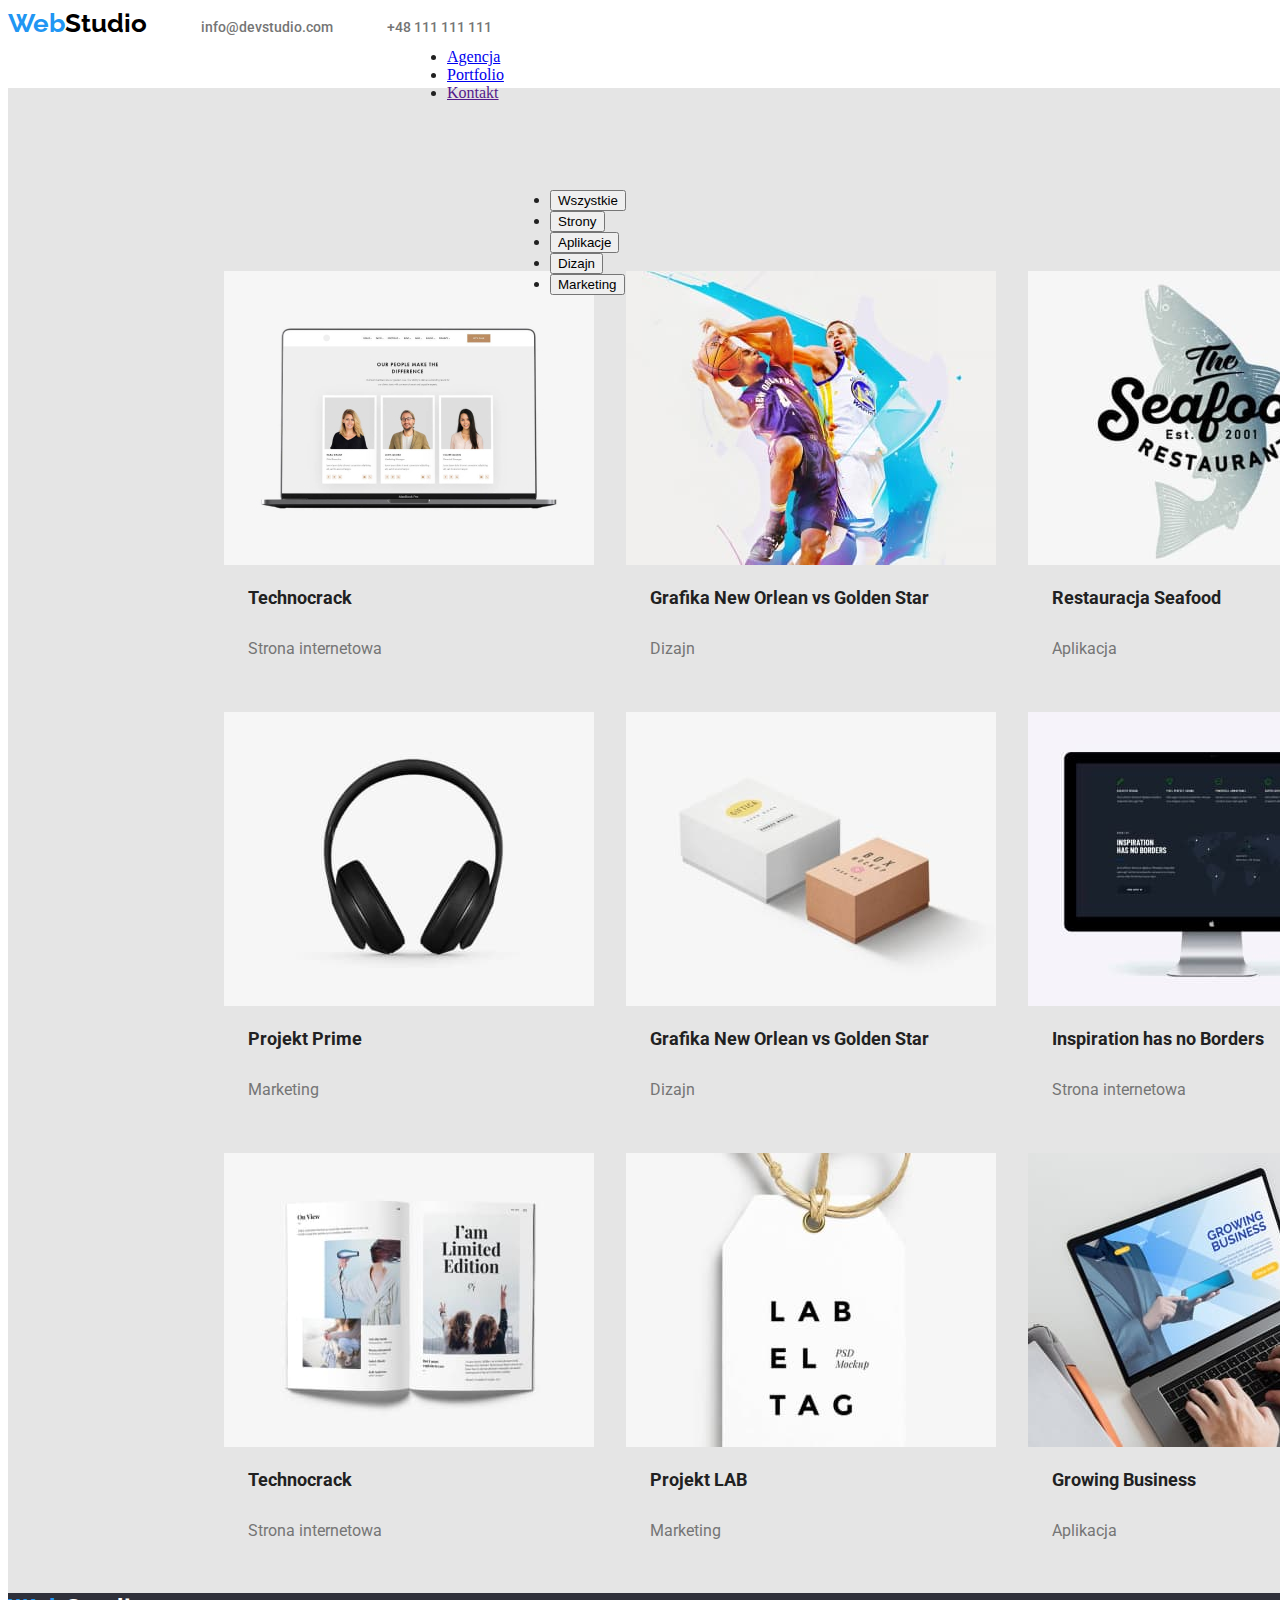
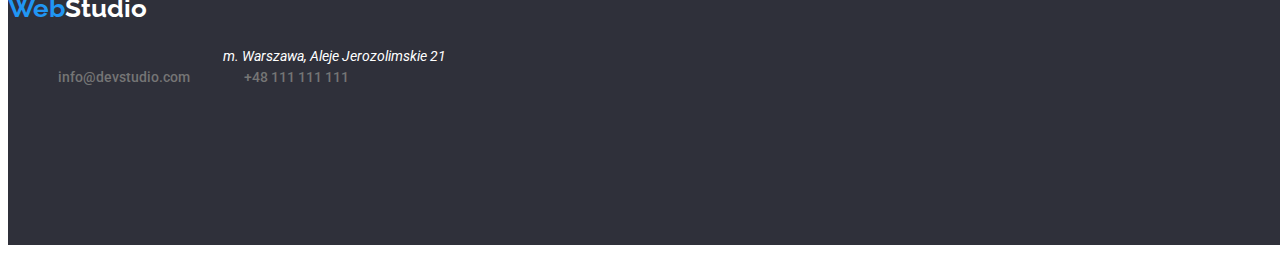
==== portfolio.html @ f60dfeba "copy files from #1, create portfolio and style" ====
<!DOCTYPE html>
<html lang="pl">
  <head>
    <link rel="stylesheet" href="css/style.css" />
    <link
      rel="stylesheet"
      href="https://fonts.googleapis.com/css?family=Raleway|Roboto"
    />
    <meta charset="UTF-8" />
    <meta http-equiv="X-UA-Compatible" content="IE=edge" />
    <meta name="viewport" content="width=device-width, initial-scale=1.0" />
    <title>Portfolio</title>
  </head>
  <body>
    <header>
      <a href="" class="logo">Web<span class="black">Studio</span></a>
      <nav>
        <ul>
          <li><a href="index.html" class="nav-link">Agencja</a></li>
          <li><a href="portfolio.html" class="nav-link">Portfolio</a></li>
          <li><a href="" class="nav-link">Kontakt</a></li>
        </ul>
      </nav>
      <a href="mailto:info@devstudio.com" class="contact-link"
        >info@devstudio.com</a
      >
      <a href="tel:+48111111111" class="contact-link">+48 111 111 111</a>
    </header>
    <main>
      <main>
        <ul class="portfolio-list">
          <li>
            <button type="button">Wszystkie</button>
          </li>
          <li>
            <button type="button">Strony</button>
          </li>
          <li>
            <button type="button">Aplikacje</button>
          </li>
          <li>
            <button type="button">Dizajn</button>
          </li>
          <li>
            <button type="button">Marketing</button>
          </li>
        </ul>
        <table class="portfolio-table">
          <tr>
            <td>
              <img src="images/technocrack.jpg" alt="technocrack" /><br />
              <h3 class="project-header">Technocrack</h3>
              <h3 class="project-type">Strona internetowa</h3>
            </td>
            <td>
              <img src="images/goldenstar.jpg" alt="goldenstar" /><br />
              <h3 class="project-header">Grafika New Orlean vs Golden Star</h3>
              <h3 class="project-type">Dizajn</h3>
            </td>
            <td>
              <img src="images/seafood.jpg" alt="seafood" /><br />
              <h3 class="project-header">Restauracja Seafood</h3>
              <h3 class="project-type">Aplikacja</h3>
            </td>
          </tr>
          <tr>
            <td>
              <img src="images/projektpri.jpg" alt="projectprime" /><br />
              <h3 class="project-header">Projekt Prime</h3>
              <h3 class="project-type">Marketing</h3>
            </td>
            <td>
              <img src="images/projectbox.jpg" alt="projectboxes" /><br />
              <h3 class="project-header">Grafika New Orlean vs Golden Star</h3>
              <h3 class="project-type">Dizajn</h3>
            </td>
            <td>
              <img src="images/inspiration.jpg" alt="inspiration" /><br />
              <h3 class="project-header">Inspiration has no Borders</h3>
              <h3 class="project-type">Strona internetowa</h3>
            </td>
          </tr>
          <tr>
            <td>
              <img src="images/magazyn.jpg" alt="magazyn" /><br />
              <h3 class="project-header">Technocrack</h3>
              <h3 class="project-type">Strona internetowa</h3>
            </td>
            <td>
              <img src="images/projektla.jpg" alt="projectlab" /><br />
              <h3 class="project-header">Projekt LAB</h3>
              <h3 class="project-type">Marketing</h3>
            </td>
            <td>
              <img src="images/growing.jpg" alt="growingbuisness" /><br />
              <h3 class="project-header">Growing Business</h3>
              <h3 class="project-type">Aplikacja</h3>
            </td>
          </tr>
        </table>
      </main>
    </main>
    <footer>
      <a href="" class="logo">Web<span class="white">Studio</span></a>
      <address>m. Warszawa, Aleje Jerozolimskie 21</address>
      <a href="mailto:info@devstudio.com" class="contact-link"
        >info@devstudio.com</a
      >
      <a href="tel:+48111111111" class="contact-link">+48 111 111 111</a>
    </footer>
  </body>
</html>
---- css/style.css ----
body {
  color: #212121;
}
header {
  width: 1600px;
  height: 80px;
}
.logo-box-top {
  position: absolute;
  width: 145px;
  height: 31px;
  left: 215px;
  top: 24px;
}
.logo {
  text-decoration: none;
  font-family: "Raleway";
  color: #2196f3;
  font-weight: 700;
  font-size: 26px;
  line-height: 119%;
}
.black {
  color: #000;
}
nav {
  position: absolute;
  left: 407px;
  top: 32px;
}
.nav-list,
.nav-list-item {
  display: inline;
}
.nav-button {
  text-decoration: none;
  font-family: "Roboto";
  font-weight: 500;
  font-size: 14px;
  line-height: 114%;
  color: #212121;
  margin-left: 46px;
}
.nav-button:focus {
  text-decoration: none;
  font-family: "Roboto";
  font-weight: 500;
  font-size: 14px;
  line-height: 114%;
  color: #2196f3;
  margin-left: 46px;
}
.nav-button:hover {
  text-decoration: none;
  font-family: "Roboto";
  font-weight: 500;
  font-size: 14px;
  line-height: 114%;
  color: #2196f3;
  margin-left: 46px;
}
.nav-contact {
  position: absolute;
  left: 1028px;
  top: 32px;
}
.contact-link {
  width: 231px;
  height: 21px;
  text-decoration: none;
  font-family: "Roboto";
  color: #757575;
  font-weight: 500;
  font-size: 14px;
  line-height: 114%;
  padding-left: 50px;
}
.contact-link:focus {
  width: 231px;
  height: 21px;
  text-decoration: none;
  font-family: "Roboto";
  font-weight: 500;
  font-size: 14px;
  line-height: 114%;
  padding-left: 50px;
  color: #2196f3;
}
.contact-link:hover {
  width: 231px;
  height: 21px;
  text-decoration: none;
  font-family: "Roboto";
  font-weight: 500;
  font-size: 14px;
  line-height: 114%;
  padding-left: 50px;
  color: #2196f3;
}
footer {
  width: 1600px;
  height: 252px;
  background-color: #2f303a;
}
.logo-box-bottom {
  width: 145px;
  height: 31px;
  padding-top: 60px;
  margin-left: 215px;
}
.white {
  color: #fff;
}
address {
  font-family: "Roboto";
  font-size: 14px;
  line-height: 24px;
  color: #fff;
  padding-top: 20px;
  padding-left: 215px;
}
.contact-list-footer {
  list-style-type: none;
  padding-left: 215px;
  margin: 0px;
}
.contact-list-item {
  padding-top: 9px;
}
.contact-link-bottom {
  text-decoration: none;
  font-family: "Roboto";
  color: rgba(255, 255, 255, 0.6);
  font-size: 14px;
  line-height: 171%;
}
.contact-link-bottom:focus {
  text-decoration: none;
  font-family: "Roboto";
  color: #2196f3;
  font-size: 14px;
  line-height: 171%;
}
.contact-link-bottom:hover {
  text-decoration: none;
  font-family: "Roboto";
  color: #2196f3;
  font-size: 14px;
  line-height: 171%;
}
main {
  width: 1600px;
  background-color: #e5e5e5;
}
.main-box {
  height: 600px;
  background-color: #2f303a;
  color: #fff;
}
.main-header-box {
  position: absolute;
  width: 696px;
  height: 120px;
  left: 452px;
  top: 280px;
}
h1 {
  font-family: "Roboto";
  font-weight: 900;
  font-size: 44px;
  line-height: 136%;
  text-transform: uppercase;
  text-align: center;
}
.order-button {
  font-family: "Roboto";
  font-weight: 700;
  font-size: 16px;
  line-height: 188%;
  background-color: #2196f3;
  box-shadow: 0px 4px 4px rgba(0, 0, 0, 0.15);
  border-radius: 4px;
  text-align: center;
  position: absolute;
  width: 200px;
  height: 50px;
  left: 700px;
  top: 430px;
  margin-top: 30px;
  color: #fff;
}
.lorem-table {
  padding-left: 185px;
  padding-top: 64px;
  border-spacing: 30px;
}
.lorem-header {
  font-family: "Roboto";
  font-weight: 700;
  font-size: 14px;
  line-height: 114%;
  text-transform: uppercase;
}
.lorem-describe {
  font-family: "Roboto";
  font-size: 14px;
  line-height: 171%;
  color: #757575;
  width: 270px;
}
.header-secondary {
  font-family: "Roboto";
  font-weight: 700;
  font-size: 36px;
  line-height: 116%;
  padding-left: 624px;
  padding-top: 94px;
  margin-top: 0px;
}
.ourwork-table {
  padding-top: 20px;
  padding-left: 185px;
  border-spacing: 30px;
  padding-bottom: 64px;
}
.team-section {
  background-color: #f5f4fa;
  height: 648px;
}
.header-teambox {
  font-family: "Roboto";
  font-weight: 700;
  font-size: 36px;
  line-height: 116%;
  text-align: center;
  padding-top: 94px;
}
.team-table {
  padding-left: 185px;
  padding-top: 20px;
  border-spacing: 30px;
}
.team-box {
  background-color: #fff;
  width: 270px;
  height: 368px;
  box-shadow: 0px 1px 3px rgba(0, 0, 0, 0.12), 0px 1px 1px rgba(0, 0, 0, 0.14),
    0px 2px 1px rgba(0, 0, 0, 0.2);
  border-radius: 0px 0px 4px 4px;
}

.teammate-name {
  font-family: "Roboto";
  font-weight: 500;
  font-size: 16px;
  line-height: 118%;
  text-align: center;
  padding-top: 14px;
}
.job-title {
  text-align: center;
  color: #757575;
  font-family: "Roboto";
  font-size: 16px;
  font-weight: 400;
  line-height: 118%;
  padding-bottom: 14px;
}
.portfolio-list,
.portfolio-list-item {
  display: inline;
}
.portfolio-list {
  position: absolute;

  left: 510px;
  top: 174px;
}

.portfolio-link {
  text-decoration: none;
  font-family: "Roboto";
  font-weight: 500;
  font-size: 16px;
  line-height: 162%;
  color: #212121;
  background-color: #f5f4fa;
  border-radius: 4px;
  padding-left: 22px;
  padding-right: 22px;
  padding-top: 6px;
  padding-bottom: 6px;
  margin-left: 8px;
  height: 38px;
}
.portfolio-link:hover {
  text-decoration: none;
  font-family: "Roboto";
  font-weight: 500;
  font-size: 16px;
  line-height: 162%;
  color: #fff;
  background-color: #2196f3;
  border-radius: 4px;
  padding-left: 22px;
  padding-right: 22px;
  padding-top: 6px;
  padding-bottom: 6px;
  margin-left: 8px;
  height: 38px;
  box-shadow: 0px 3px 1px rgba(0, 0, 0, 0.1), 0px 1px 2px rgba(0, 0, 0, 0.08),
    0px 2px 2px rgba(0, 0, 0, 0.12);
}
.portfolio-link:focus {
  text-decoration: none;
  font-family: "Roboto";
  font-weight: 500;
  font-size: 16px;
  line-height: 162%;
  color: #fff;
  background-color: #2196f3;
  border-radius: 4px;
  padding-left: 22px;
  padding-right: 22px;
  padding-top: 6px;
  padding-bottom: 6px;
  margin-left: 8px;
  height: 38px;
  box-shadow: 0px 3px 1px rgba(0, 0, 0, 0.1), 0px 1px 2px rgba(0, 0, 0, 0.08),
    0px 2px 2px rgba(0, 0, 0, 0.12);
}
.portfolio-table {
  border-spacing: 30px;
  padding-left: 185px;
  padding-top: 152px;
}
.portfolio-box {
  border: 1px solid #eeeeee;
  width: 370px;
  height: 404px;
  box-sizing: border-box;
  background-color: #fff;
}
.project-header {
  width: 322px;
  height: 36px;
  margin-left: 24px;
  font-family: "Roboto";
  font-weight: 700;
  font-size: 18px;
  line-height: 200%;
  margin-top: 11px;
}
.project-type {
  width: 322px;
  height: 30px;
  margin-left: 24px;
  color: #757575;
  font-family: "Roboto";
  font-weight: 400;
  font-size: 16px;
  line-height: 187%;
}
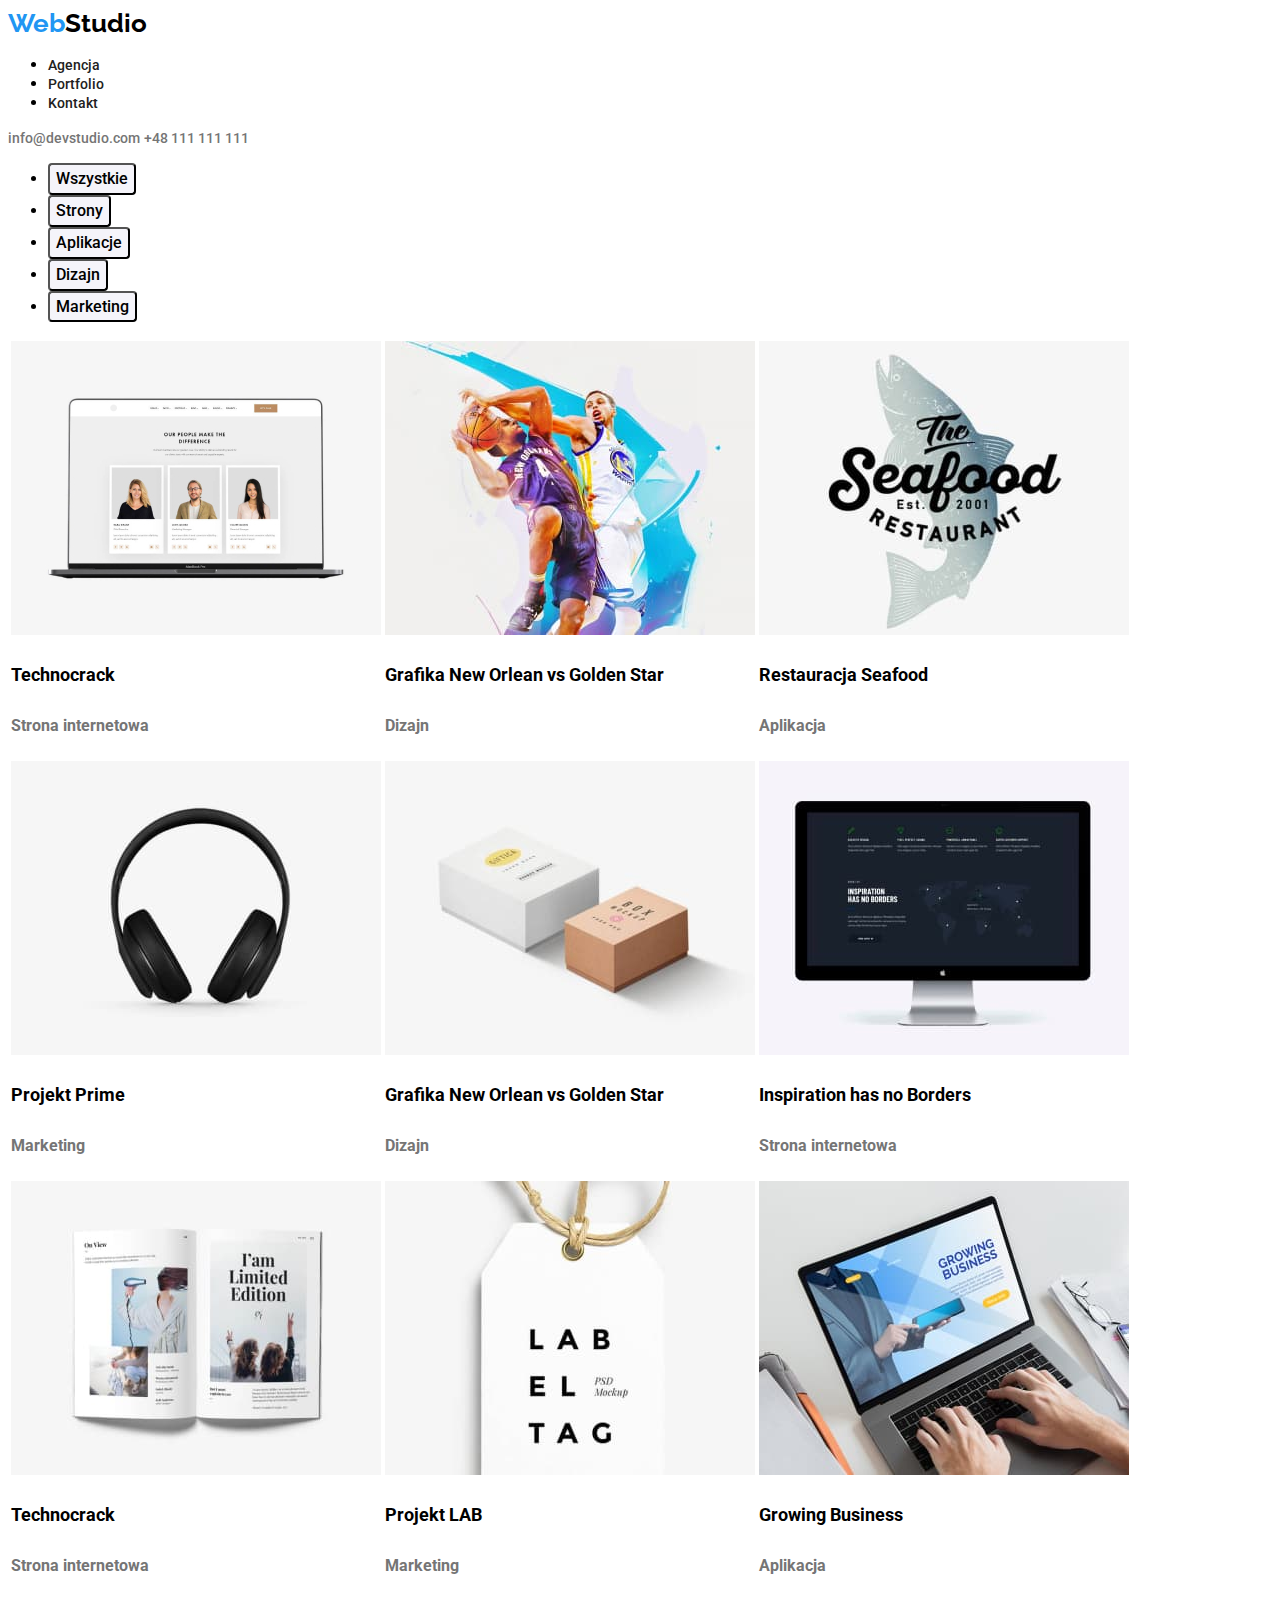
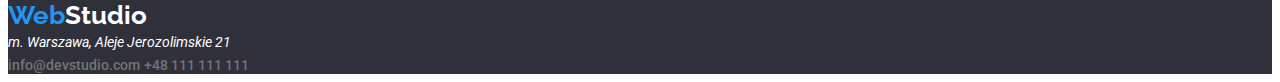
==== commit d0d868a6: "style portfolio.html" ====
--- a/portfolio.html
+++ b/portfolio.html
@@ -30,19 +30,19 @@
       <main>
         <ul class="portfolio-list">
           <li>
-            <button type="button">Wszystkie</button>
+            <button type="button" class="portfolio-button">Wszystkie</button>
           </li>
           <li>
-            <button type="button">Strony</button>
+            <button type="button" class="portfolio-button">Strony</button>
           </li>
           <li>
-            <button type="button">Aplikacje</button>
+            <button type="button" class="portfolio-button">Aplikacje</button>
           </li>
           <li>
-            <button type="button">Dizajn</button>
+            <button type="button" class="portfolio-button">Dizajn</button>
           </li>
           <li>
-            <button type="button">Marketing</button>
+            <button type="button" class="portfolio-button">Marketing</button>
           </li>
         </ul>
         <table class="portfolio-table">
--- a/css/style.css
+++ b/css/style.css
@@ -1,16 +1,11 @@
 body {
-  color: #212121;
+  font-family: "Roboto";
 }
 header {
-  width: 1600px;
-  height: 80px;
+  background-color: #fff;
 }
-.logo-box-top {
-  position: absolute;
-  width: 145px;
-  height: 31px;
-  left: 215px;
-  top: 24px;
+footer {
+  background-color: #2f303a;
 }
 .logo {
   text-decoration: none;
@@ -18,346 +13,184 @@
   color: #2196f3;
   font-weight: 700;
   font-size: 26px;
-  line-height: 119%;
+  line-height: 1.19;
 }
 .black {
   color: #000;
 }
-nav {
-  position: absolute;
-  left: 407px;
-  top: 32px;
+.white {
+  color: #fff;
 }
-.nav-list,
-.nav-list-item {
-  display: inline;
+.nav-link {
+  text-decoration: none;
+  color: #212121;
+  font-family: "Roboto";
+  font-style: normal;
+  font-weight: 500;
+  font-size: 14px;
+  line-height: 1.14;
 }
-.nav-button {
+.nav-link:focus {
   text-decoration: none;
+  color: #2196f3;
+  font-family: "Roboto";
+  font-style: normal;
+  font-weight: 500;
+  font-size: 14px;
+  line-height: 1.14;
+}
+.nav-link:hover {
+  text-decoration: none;
+  color: #2196f3;
+  font-family: "Roboto";
+  font-style: normal;
+  font-weight: 500;
+  font-size: 14px;
+  line-height: 1.14;
+}
+.contact-link {
+  text-decoration: none;
+  color: #757575;
   font-family: "Roboto";
   font-weight: 500;
   font-size: 14px;
-  line-height: 114%;
-  color: #212121;
-  margin-left: 46px;
+  line-height: 1.14;
 }
-.nav-button:focus {
+.contact-link:hover {
   text-decoration: none;
+  color: #2196f3;
   font-family: "Roboto";
   font-weight: 500;
   font-size: 14px;
-  line-height: 114%;
+  line-height: 1.14;
+}
+.contact-link:focus {
+  text-decoration: none;
   color: #2196f3;
-  margin-left: 46px;
-}
-.nav-button:hover {
-  text-decoration: none;
   font-family: "Roboto";
   font-weight: 500;
   font-size: 14px;
-  line-height: 114%;
-  color: #2196f3;
-  margin-left: 46px;
-}
-.nav-contact {
-  position: absolute;
-  left: 1028px;
-  top: 32px;
-}
-.contact-link {
-  width: 231px;
-  height: 21px;
-  text-decoration: none;
-  font-family: "Roboto";
-  color: #757575;
-  font-weight: 500;
-  font-size: 14px;
-  line-height: 114%;
-  padding-left: 50px;
-}
-.contact-link:focus {
-  width: 231px;
-  height: 21px;
-  text-decoration: none;
-  font-family: "Roboto";
-  font-weight: 500;
-  font-size: 14px;
-  line-height: 114%;
-  padding-left: 50px;
-  color: #2196f3;
-}
-.contact-link:hover {
-  width: 231px;
-  height: 21px;
-  text-decoration: none;
-  font-family: "Roboto";
-  font-weight: 500;
-  font-size: 14px;
-  line-height: 114%;
-  padding-left: 50px;
-  color: #2196f3;
-}
-footer {
-  width: 1600px;
-  height: 252px;
-  background-color: #2f303a;
-}
-.logo-box-bottom {
-  width: 145px;
-  height: 31px;
-  padding-top: 60px;
-  margin-left: 215px;
-}
-.white {
-  color: #fff;
+  line-height: 1.14;
 }
 address {
+  color: #fff;
   font-family: "Roboto";
   font-size: 14px;
-  line-height: 24px;
-  color: #fff;
-  padding-top: 20px;
-  padding-left: 215px;
+  line-height: 1.71;
 }
-.contact-list-footer {
-  list-style-type: none;
-  padding-left: 215px;
-  margin: 0px;
-}
-.contact-list-item {
-  padding-top: 9px;
-}
-.contact-link-bottom {
-  text-decoration: none;
-  font-family: "Roboto";
-  color: rgba(255, 255, 255, 0.6);
-  font-size: 14px;
-  line-height: 171%;
-}
-.contact-link-bottom:focus {
-  text-decoration: none;
-  font-family: "Roboto";
-  color: #2196f3;
-  font-size: 14px;
-  line-height: 171%;
-}
-.contact-link-bottom:hover {
-  text-decoration: none;
-  font-family: "Roboto";
-  color: #2196f3;
-  font-size: 14px;
-  line-height: 171%;
-}
-main {
-  width: 1600px;
-  background-color: #e5e5e5;
-}
-.main-box {
-  height: 600px;
+.order-box {
   background-color: #2f303a;
-  color: #fff;
-}
-.main-header-box {
-  position: absolute;
-  width: 696px;
-  height: 120px;
-  left: 452px;
-  top: 280px;
 }
 h1 {
   font-family: "Roboto";
   font-weight: 900;
   font-size: 44px;
-  line-height: 136%;
+  line-height: 1.36;
+  text-align: center;
   text-transform: uppercase;
-  text-align: center;
+  color: #fff;
 }
 .order-button {
+  background-color: #2196f3;
+  box-shadow: 0px 4px 4px rgba(0, 0, 0, 0.15);
+  border-radius: 4px;
   font-family: "Roboto";
   font-weight: 700;
   font-size: 16px;
-  line-height: 188%;
-  background-color: #2196f3;
-  box-shadow: 0px 4px 4px rgba(0, 0, 0, 0.15);
-  border-radius: 4px;
-  text-align: center;
-  position: absolute;
+  line-height: 1.87;
+  color: #fff;
   width: 200px;
   height: 50px;
-  left: 700px;
-  top: 430px;
-  margin-top: 30px;
-  color: #fff;
-}
-.lorem-table {
-  padding-left: 185px;
-  padding-top: 64px;
-  border-spacing: 30px;
+  cursor: pointer;
 }
 .lorem-header {
   font-family: "Roboto";
   font-weight: 700;
   font-size: 14px;
-  line-height: 114%;
+  line-height: 1.14;
   text-transform: uppercase;
 }
 .lorem-describe {
+  color: #757575;
   font-family: "Roboto";
   font-size: 14px;
-  line-height: 171%;
-  color: #757575;
-  width: 270px;
+  line-height: 1.71;
 }
-.header-secondary {
+.section-header {
   font-family: "Roboto";
   font-weight: 700;
   font-size: 36px;
-  line-height: 116%;
-  padding-left: 624px;
-  padding-top: 94px;
-  margin-top: 0px;
+  line-height: 1.16;
+  text-align: center;
 }
-.ourwork-table {
-  padding-top: 20px;
-  padding-left: 185px;
-  border-spacing: 30px;
-  padding-bottom: 64px;
+.ourteam-section {
+  background-color: #f5f4fa;
 }
-.team-section {
-  background-color: #f5f4fa;
-  height: 648px;
-}
-.header-teambox {
-  font-family: "Roboto";
-  font-weight: 700;
-  font-size: 36px;
-  line-height: 116%;
-  text-align: center;
-  padding-top: 94px;
-}
-.team-table {
-  padding-left: 185px;
-  padding-top: 20px;
-  border-spacing: 30px;
-}
-.team-box {
+.teammate-box {
   background-color: #fff;
-  width: 270px;
-  height: 368px;
   box-shadow: 0px 1px 3px rgba(0, 0, 0, 0.12), 0px 1px 1px rgba(0, 0, 0, 0.14),
     0px 2px 1px rgba(0, 0, 0, 0.2);
   border-radius: 0px 0px 4px 4px;
 }
-
 .teammate-name {
   font-family: "Roboto";
   font-weight: 500;
   font-size: 16px;
-  line-height: 118%;
+  line-height: 1.18;
   text-align: center;
-  padding-top: 14px;
 }
 .job-title {
-  text-align: center;
   color: #757575;
   font-family: "Roboto";
   font-size: 16px;
-  font-weight: 400;
-  line-height: 118%;
-  padding-bottom: 14px;
+  line-height: 1.18;
+  text-align: center;
 }
-.portfolio-list,
-.portfolio-list-item {
-  display: inline;
-}
-.portfolio-list {
-  position: absolute;
-
-  left: 510px;
-  top: 174px;
-}
-
-.portfolio-link {
-  text-decoration: none;
+.portfolio-button {
+  background-color: #f5f4fa;
+  border-radius: 4px;
   font-family: "Roboto";
   font-weight: 500;
   font-size: 16px;
-  line-height: 162%;
-  color: #212121;
-  background-color: #f5f4fa;
-  border-radius: 4px;
-  padding-left: 22px;
-  padding-right: 22px;
-  padding-top: 6px;
-  padding-bottom: 6px;
-  margin-left: 8px;
-  height: 38px;
+  line-height: 1.62;
+  text-align: center;
+  cursor: pointer;
 }
-.portfolio-link:hover {
-  text-decoration: none;
+.portfolio-button:hover {
   font-family: "Roboto";
   font-weight: 500;
   font-size: 16px;
-  line-height: 162%;
+  line-height: 1.62;
+  text-align: center;
+  cursor: pointer;
   color: #fff;
   background-color: #2196f3;
-  border-radius: 4px;
-  padding-left: 22px;
-  padding-right: 22px;
-  padding-top: 6px;
-  padding-bottom: 6px;
-  margin-left: 8px;
-  height: 38px;
   box-shadow: 0px 3px 1px rgba(0, 0, 0, 0.1), 0px 1px 2px rgba(0, 0, 0, 0.08),
     0px 2px 2px rgba(0, 0, 0, 0.12);
+  border-radius: 4px;
 }
-.portfolio-link:focus {
-  text-decoration: none;
+.portfolio-button:focus {
   font-family: "Roboto";
   font-weight: 500;
   font-size: 16px;
-  line-height: 162%;
+  line-height: 1.62;
+  text-align: center;
+  cursor: pointer;
   color: #fff;
   background-color: #2196f3;
-  border-radius: 4px;
-  padding-left: 22px;
-  padding-right: 22px;
-  padding-top: 6px;
-  padding-bottom: 6px;
-  margin-left: 8px;
-  height: 38px;
   box-shadow: 0px 3px 1px rgba(0, 0, 0, 0.1), 0px 1px 2px rgba(0, 0, 0, 0.08),
     0px 2px 2px rgba(0, 0, 0, 0.12);
-}
-.portfolio-table {
-  border-spacing: 30px;
-  padding-left: 185px;
-  padding-top: 152px;
-}
-.portfolio-box {
-  border: 1px solid #eeeeee;
-  width: 370px;
-  height: 404px;
-  box-sizing: border-box;
-  background-color: #fff;
+  border-radius: 4px;
 }
 .project-header {
-  width: 322px;
-  height: 36px;
-  margin-left: 24px;
   font-family: "Roboto";
   font-weight: 700;
   font-size: 18px;
-  line-height: 200%;
-  margin-top: 11px;
+  line-height: 2;
 }
 .project-type {
-  width: 322px;
-  height: 30px;
-  margin-left: 24px;
   color: #757575;
   font-family: "Roboto";
-  font-weight: 400;
   font-size: 16px;
-  line-height: 187%;
+  line-height: 1.87;
 }
